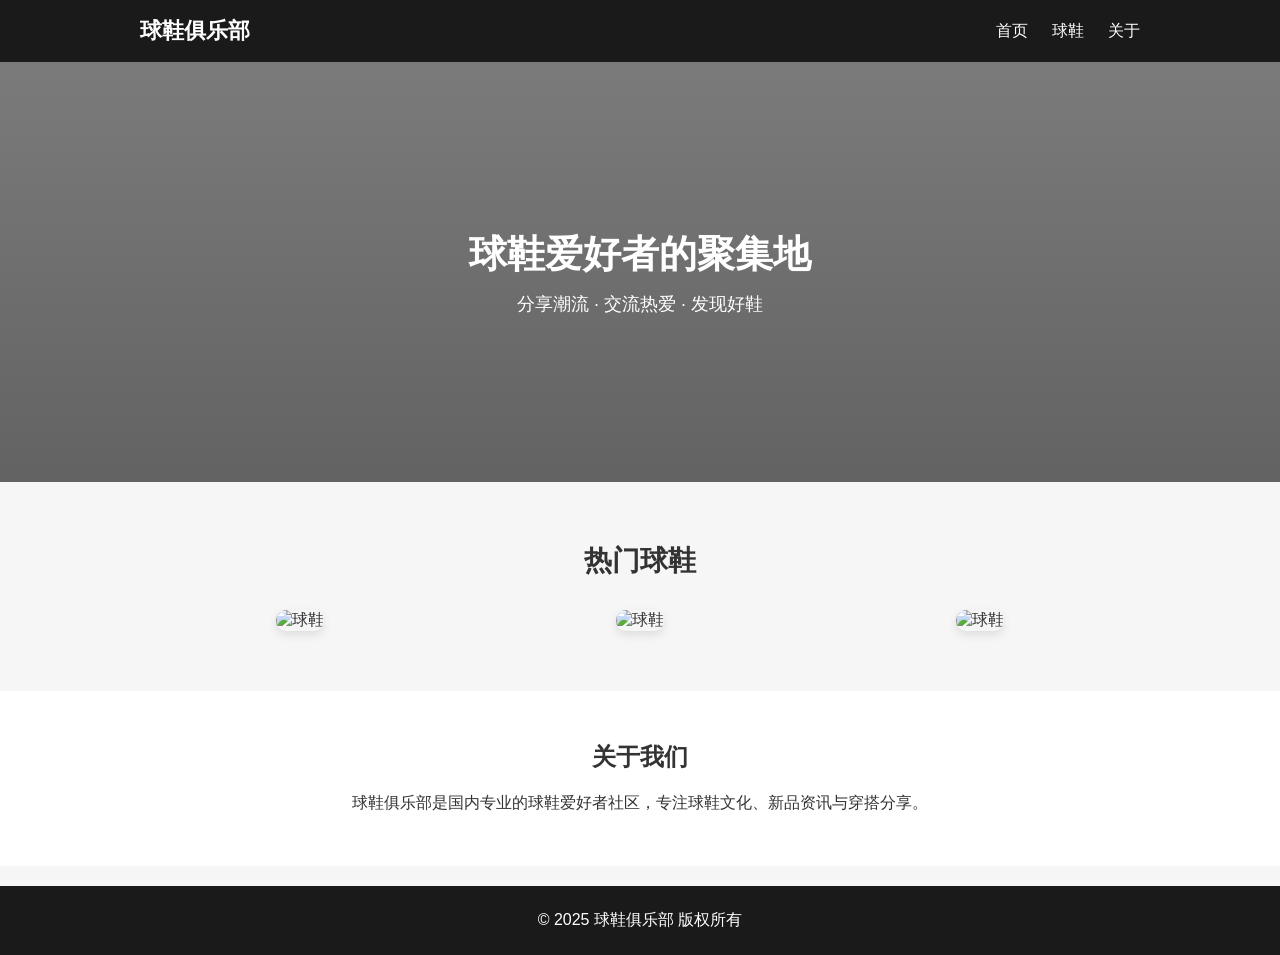
==== index.html @ 02787631 "Add files via upload" ====
﻿<!DOCTYPE html>
<html lang="zh-CN">
<head>
  <meta charset="UTF-8">
  <meta name="viewport" content="width=device-width, initial-scale=1.0">
  <title>球鞋俱乐部 - Sneaker Club</title>
  <link rel="stylesheet" href="style.css">
</head>
<body>


<nav>
  <div class="container">
    <h2 class="logo">球鞋俱乐部</h2>
    <ul class="nav-links">
      <li><a href="#home">首页</a></li>
      <li><a href="#shoes">球鞋</a></li>
      <li><a href="#about">关于</a></li>
    </ul>
  </div>
</nav>


<header id="home" class="banner">
  <div class="container">
    <h1>球鞋爱好者的聚集地</h1>
    <p>分享潮流 · 交流热爱 · 发现好鞋</p>
  </div>
</header>


<section id="shoes" class="shoes">
  <div class="container">
    <h2>热门球鞋</h2>
    <div class="grid">
      <div class="card"><img src="https://picsum.photos/id/1048/300/200" alt="球鞋"></div>
      <div class="card"><img src="https://picsum.photos/id/1057/300/200" alt="球鞋"></div>
      <div class="card"><img src="https://picsum.photos/id/1062/300/200" alt="球鞋"></div>
    </div>
  </div>
</section>


<section id="about" class="about">
  <div class="container">
    <h2>关于我们</h2>
    <p>球鞋俱乐部是国内专业的球鞋爱好者社区，专注球鞋文化、新品资讯与穿搭分享。</p>
  </div>
</section>


<footer>
  <div class="container">
    <p>© 2025 球鞋俱乐部 版权所有</p>
  </div>
</footer>


</body>
</html>
---- style.css ----
﻿* {
  margin: 0;
  padding: 0;
  box-sizing: border-box;
  font-family: "Microsoft YaHei", sans-serif;
}


body {
  background: #f6f6f6;
  color: #333;
}


.container {
  width: 92%;
  max-width: 1000px;
  margin: 0 auto;
}


/* 导航 */
nav {
  background: #1a1a1a;
  color: white;
  padding: 16px 0;
  position: sticky;
  top: 0;
  z-index: 10;
}


nav .container {
  display: flex;
  justify-content: space-between;
  align-items: center;
}


.logo {
  font-size: 22px;
}


.nav-links {
  list-style: none;
  display: flex;
  gap: 24px;
}


.nav-links a {
  color: white;
  text-decoration: none;
  font-size: 16px;
}


/* 横幅 */
.banner {
  height: 420px;
  background: linear-gradient(rgba(0,0,0,0.5), rgba(0,0,0,0.6)),
    url("https://picsum.photos/id/1048/1200/600");
  background-size: cover;
  background-position: center;
  display: flex;
  align-items: center;
  justify-content: center;
  color: white;
  text-align: center;
}


.banner h1 {
  font-size: 38px;
  margin-bottom: 12px;
}


.banner p {
  font-size: 18px;
}


/* 球鞋展示 */
.shoes {
  padding: 60px 0;
  text-align: center;
}


.shoes h2 {
  font-size: 28px;
  margin-bottom: 30px;
}


.grid {
  display: grid;
  grid-template-columns: repeat(auto-fill, minmax(280px, 1fr));
  gap: 20px;
}


.card img {
  width: 100%;
  height: 200px;
  object-fit: cover;
  border-radius: 10px;
  box-shadow: 0 4px 10px rgba(0,0,0,0.1);
}


/* 关于 */
.about {
  background: white;
  padding: 50px 0;
  text-align: center;
}


.about p {
  max-width: 700px;
  margin: 16px auto 0;
  line-height: 1.7;
  font-size: 16px;
}


/* 底部 */
footer {
  background: #1a1a1a;
  color: white;
  text-align: center;
  padding: 24px 0;
  margin-top: 20px;
}
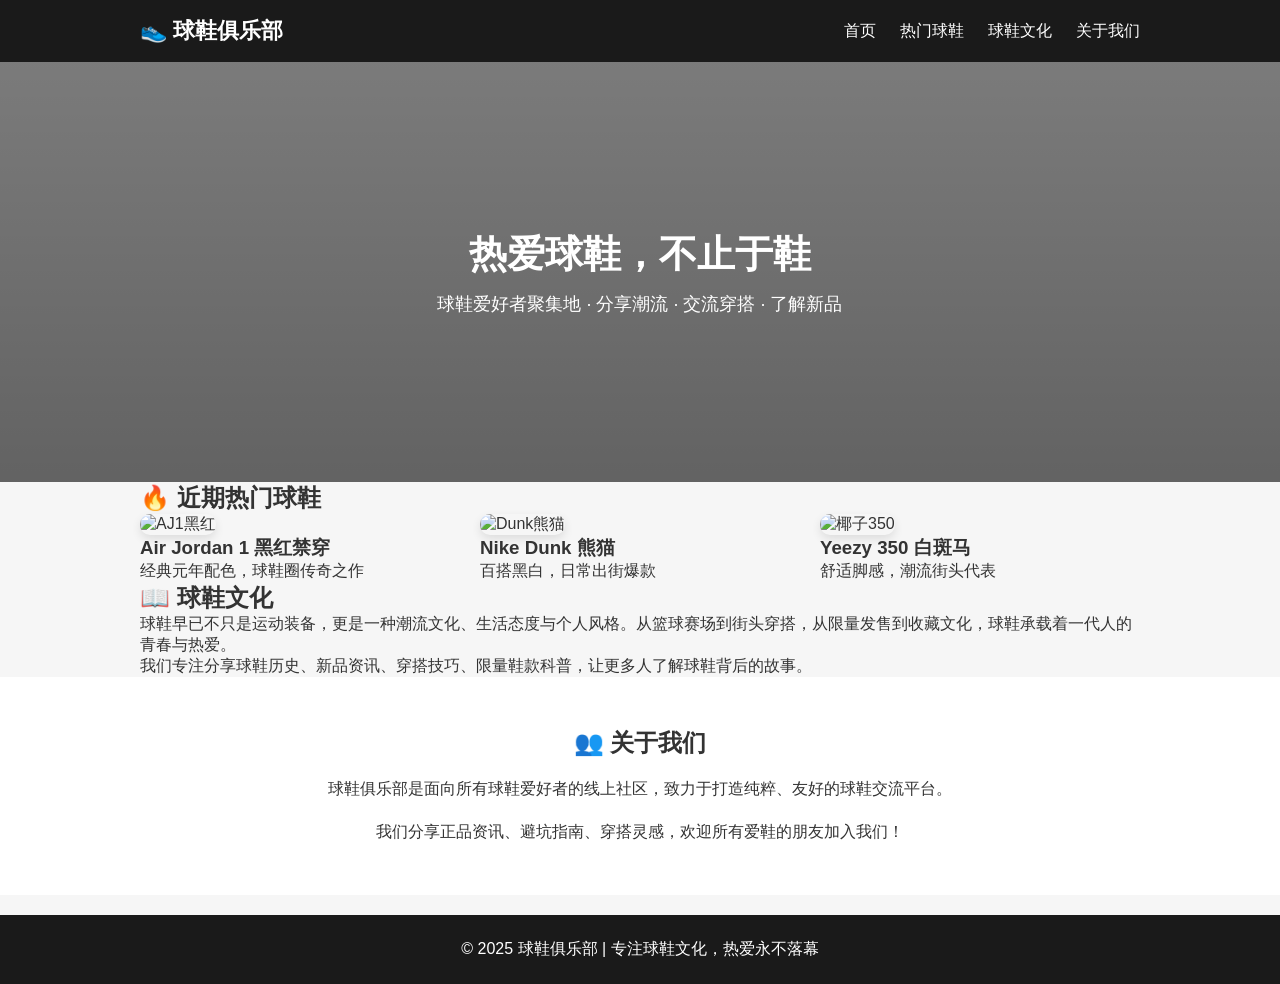
==== commit bfa9c3f0: "Update index.html" ====
--- a/index.html
+++ b/index.html
@@ -1,60 +1,84 @@
-﻿<!DOCTYPE html>
+<!DOCTYPE html>
 <html lang="zh-CN">
 <head>
   <meta charset="UTF-8">
   <meta name="viewport" content="width=device-width, initial-scale=1.0">
-  <title>球鞋俱乐部 - Sneaker Club</title>
+  <title>球鞋俱乐部 | Sneaker Club</title>
   <link rel="stylesheet" href="style.css">
 </head>
 <body>
 
-
+<!-- 导航栏 -->
 <nav>
   <div class="container">
-    <h2 class="logo">球鞋俱乐部</h2>
+    <h2 class="logo">👟 球鞋俱乐部</h2>
     <ul class="nav-links">
       <li><a href="#home">首页</a></li>
-      <li><a href="#shoes">球鞋</a></li>
-      <li><a href="#about">关于</a></li>
+      <li><a href="#hot">热门球鞋</a></li>
+      <li><a href="#culture">球鞋文化</a></li>
+      <li><a href="#about">关于我们</a></li>
     </ul>
   </div>
 </nav>
 
-
+<!-- 首页横幅 -->
 <header id="home" class="banner">
   <div class="container">
-    <h1>球鞋爱好者的聚集地</h1>
-    <p>分享潮流 · 交流热爱 · 发现好鞋</p>
+    <h1>热爱球鞋，不止于鞋</h1>
+    <p>球鞋爱好者聚集地 · 分享潮流 · 交流穿搭 · 了解新品</p>
   </div>
 </header>
 
-
-<section id="shoes" class="shoes">
+<!-- 热门球鞋展示 -->
+<section id="hot" class="hot-shoes">
   <div class="container">
-    <h2>热门球鞋</h2>
+    <h2>🔥 近期热门球鞋</h2>
     <div class="grid">
-      <div class="card"><img src="https://picsum.photos/id/1048/300/200" alt="球鞋"></div>
-      <div class="card"><img src="https://picsum.photos/id/1057/300/200" alt="球鞋"></div>
-      <div class="card"><img src="https://picsum.photos/id/1062/300/200" alt="球鞋"></div>
+      <div class="card">
+        <img src="https://images.unsplash.com/photo-1542291026-7eec264c27ff" alt="AJ1黑红">
+        <h3>Air Jordan 1 黑红禁穿</h3>
+        <p>经典元年配色，球鞋圈传奇之作</p>
+      </div>
+      <div class="card">
+        <img src="https://images.unsplash.com/photo-1556911220-bff31c812dba" alt="Dunk熊猫">
+        <h3>Nike Dunk 熊猫</h3>
+        <p>百搭黑白，日常出街爆款</p>
+      </div>
+      <div class="card">
+        <img src="https://images.unsplash.com/photo-1584917714317-f24f2bf25cc9" alt="椰子350">
+        <h3>Yeezy 350 白斑马</h3>
+        <p>舒适脚感，潮流街头代表</p>
+      </div>
     </div>
   </div>
 </section>
 
-
-<section id="about" class="about">
+<!-- 球鞋文化板块 -->
+<section id="culture" class="culture">
   <div class="container">
-    <h2>关于我们</h2>
-    <p>球鞋俱乐部是国内专业的球鞋爱好者社区，专注球鞋文化、新品资讯与穿搭分享。</p>
+    <h2>📖 球鞋文化</h2>
+    <div class="culture-text">
+      <p>球鞋早已不只是运动装备，更是一种潮流文化、生活态度与个人风格。从篮球赛场到街头穿搭，从限量发售到收藏文化，球鞋承载着一代人的青春与热爱。</p>
+      <p>我们专注分享球鞋历史、新品资讯、穿搭技巧、限量鞋款科普，让更多人了解球鞋背后的故事。</p>
+    </div>
   </div>
 </section>
 
+<!-- 关于我们 -->
+<section id="about" class="about">
+  <div class="container">
+    <h2>👥 关于我们</h2>
+    <p>球鞋俱乐部是面向所有球鞋爱好者的线上社区，致力于打造纯粹、友好的球鞋交流平台。</p>
+    <p>我们分享正品资讯、避坑指南、穿搭灵感，欢迎所有爱鞋的朋友加入我们！</p>
+  </div>
+</section>
 
+<!-- 页脚 -->
 <footer>
   <div class="container">
-    <p>© 2025 球鞋俱乐部 版权所有</p>
+    <p>© 2025 球鞋俱乐部 | 专注球鞋文化，热爱永不落幕</p>
   </div>
 </footer>
 
-
 </body>
-</html>+</html>
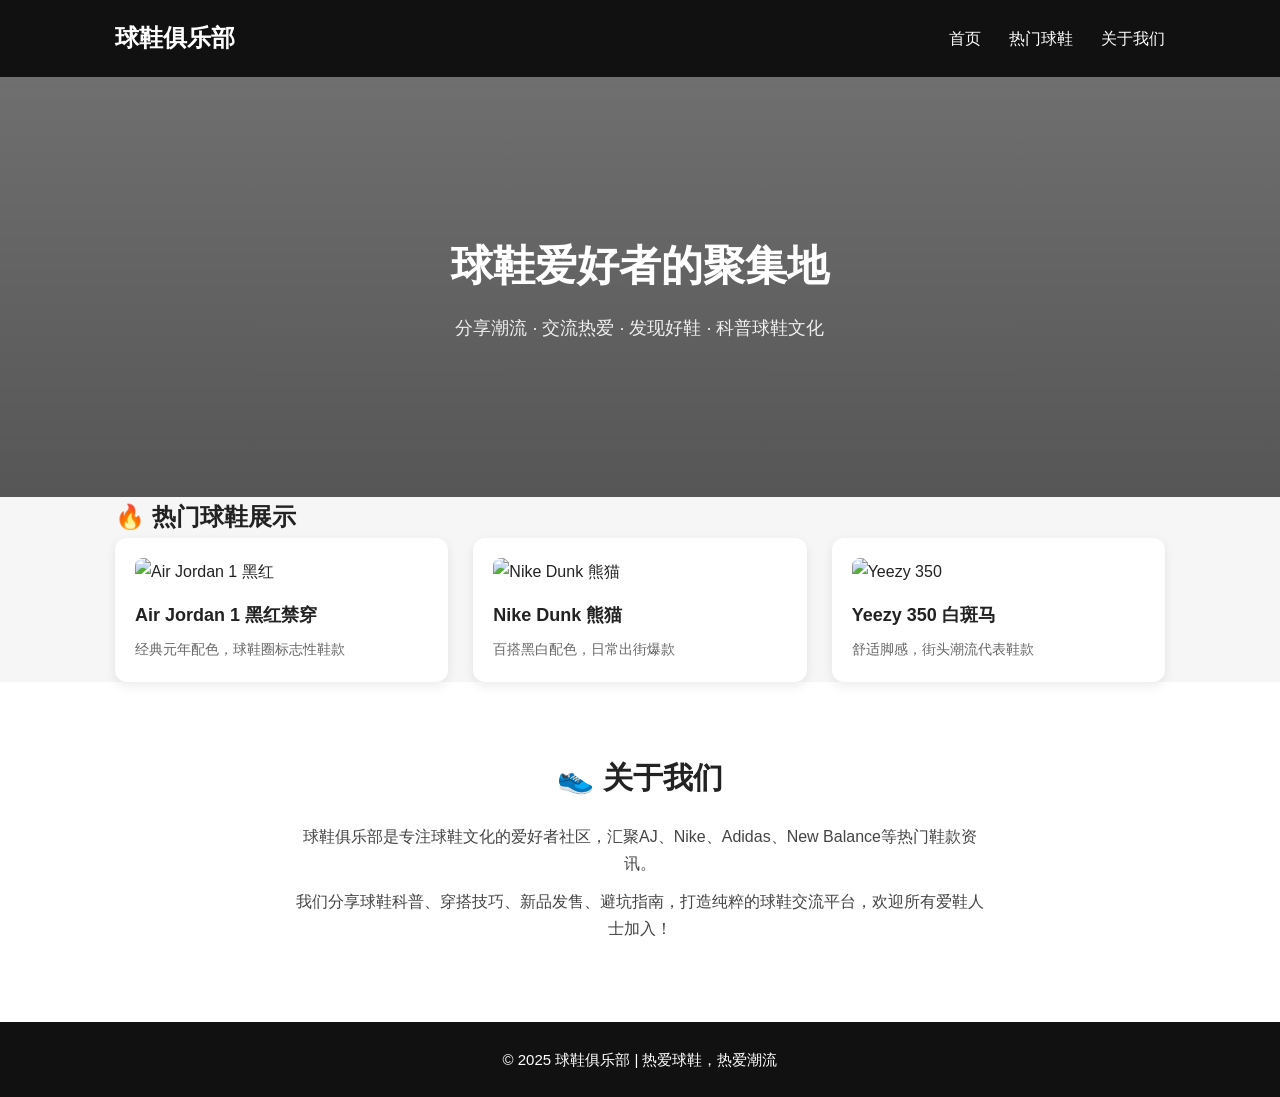
==== commit 6209f864: "Update index.html" ====
--- a/index.html
+++ b/index.html
@@ -3,80 +3,66 @@
 <head>
   <meta charset="UTF-8">
   <meta name="viewport" content="width=device-width, initial-scale=1.0">
-  <title>球鞋俱乐部 | Sneaker Club</title>
+  <title>球鞋俱乐部 - Sneaker Club</title>
   <link rel="stylesheet" href="style.css">
 </head>
 <body>
 
-<!-- 导航栏 -->
 <nav>
   <div class="container">
-    <h2 class="logo">👟 球鞋俱乐部</h2>
+    <h2 class="logo">球鞋俱乐部</h2>
     <ul class="nav-links">
       <li><a href="#home">首页</a></li>
-      <li><a href="#hot">热门球鞋</a></li>
-      <li><a href="#culture">球鞋文化</a></li>
+      <li><a href="#shoes">热门球鞋</a></li>
       <li><a href="#about">关于我们</a></li>
     </ul>
   </div>
 </nav>
 
-<!-- 首页横幅 -->
 <header id="home" class="banner">
   <div class="container">
-    <h1>热爱球鞋，不止于鞋</h1>
-    <p>球鞋爱好者聚集地 · 分享潮流 · 交流穿搭 · 了解新品</p>
+    <h1>球鞋爱好者的聚集地</h1>
+    <p>分享潮流 · 交流热爱 · 发现好鞋 · 科普球鞋文化</p>
   </div>
 </header>
 
-<!-- 热门球鞋展示 -->
-<section id="hot" class="hot-shoes">
+<section id="shoes" class="shoes">
   <div class="container">
-    <h2>🔥 近期热门球鞋</h2>
+    <h2>🔥 热门球鞋展示</h2>
     <div class="grid">
+      <!-- AJ1黑红 真实球鞋图 -->
       <div class="card">
-        <img src="https://images.unsplash.com/photo-1542291026-7eec264c27ff" alt="AJ1黑红">
+        <img src="https://images.unsplash.com/photo-1542291026-7eec264c27ff" alt="Air Jordan 1 黑红">
         <h3>Air Jordan 1 黑红禁穿</h3>
-        <p>经典元年配色，球鞋圈传奇之作</p>
+        <p>经典元年配色，球鞋圈标志性鞋款</p>
       </div>
+      <!-- Nike Dunk熊猫 真实球鞋图 -->
       <div class="card">
-        <img src="https://images.unsplash.com/photo-1556911220-bff31c812dba" alt="Dunk熊猫">
+        <img src="https://images.unsplash.com/photo-1556911220-bff31c812dba" alt="Nike Dunk 熊猫">
         <h3>Nike Dunk 熊猫</h3>
-        <p>百搭黑白，日常出街爆款</p>
+        <p>百搭黑白配色，日常出街爆款</p>
       </div>
+      <!-- Yeezy350 真实球鞋图 -->
       <div class="card">
-        <img src="https://images.unsplash.com/photo-1584917714317-f24f2bf25cc9" alt="椰子350">
+        <img src="https://images.unsplash.com/photo-1584917714317-f24f2bf25cc9" alt="Yeezy 350">
         <h3>Yeezy 350 白斑马</h3>
-        <p>舒适脚感，潮流街头代表</p>
+        <p>舒适脚感，街头潮流代表鞋款</p>
       </div>
     </div>
   </div>
 </section>
 
-<!-- 球鞋文化板块 -->
-<section id="culture" class="culture">
+<section id="about" class="about">
   <div class="container">
-    <h2>📖 球鞋文化</h2>
-    <div class="culture-text">
-      <p>球鞋早已不只是运动装备，更是一种潮流文化、生活态度与个人风格。从篮球赛场到街头穿搭，从限量发售到收藏文化，球鞋承载着一代人的青春与热爱。</p>
-      <p>我们专注分享球鞋历史、新品资讯、穿搭技巧、限量鞋款科普，让更多人了解球鞋背后的故事。</p>
-    </div>
+    <h2>👟 关于我们</h2>
+    <p>球鞋俱乐部是专注球鞋文化的爱好者社区，汇聚AJ、Nike、Adidas、New Balance等热门鞋款资讯。</p>
+    <p>我们分享球鞋科普、穿搭技巧、新品发售、避坑指南，打造纯粹的球鞋交流平台，欢迎所有爱鞋人士加入！</p>
   </div>
 </section>
 
-<!-- 关于我们 -->
-<section id="about" class="about">
-  <div class="container">
-    <h2>👥 关于我们</h2>
-    <p>球鞋俱乐部是面向所有球鞋爱好者的线上社区，致力于打造纯粹、友好的球鞋交流平台。</p>
-    <p>我们分享正品资讯、避坑指南、穿搭灵感，欢迎所有爱鞋的朋友加入我们！</p>
-  </div>
-</section>
-
-<!-- 页脚 -->
 <footer>
   <div class="container">
-    <p>© 2025 球鞋俱乐部 | 专注球鞋文化，热爱永不落幕</p>
+    <p>© 2025 球鞋俱乐部 | 热爱球鞋，热爱潮流</p>
   </div>
 </footer>
 
--- a/style.css
+++ b/style.css
@@ -1,34 +1,31 @@
-﻿* {
+* {
   margin: 0;
   padding: 0;
   box-sizing: border-box;
   font-family: "Microsoft YaHei", sans-serif;
 }
 
-
 body {
   background: #f6f6f6;
-  color: #333;
+  color: #222;
+  line-height: 1.7;
 }
-
 
 .container {
   width: 92%;
-  max-width: 1000px;
+  max-width: 1050px;
   margin: 0 auto;
 }
 
-
-/* 导航 */
+/* 导航栏 */
 nav {
-  background: #1a1a1a;
+  background: #111;
   color: white;
-  padding: 16px 0;
+  padding: 18px 0;
   position: sticky;
   top: 0;
-  z-index: 10;
+  z-index: 100;
 }
-
 
 nav .container {
   display: flex;
@@ -36,31 +33,32 @@
   align-items: center;
 }
 
-
 .logo {
-  font-size: 22px;
+  font-size: 24px;
+  font-weight: bold;
 }
-
 
 .nav-links {
   list-style: none;
   display: flex;
-  gap: 24px;
+  gap: 28px;
 }
-
 
 .nav-links a {
   color: white;
   text-decoration: none;
   font-size: 16px;
+  transition: 0.3s;
 }
 
+.nav-links a:hover {
+  color: #ff4757;
+}
 
-/* 横幅 */
+/* 首页横幅 */
 .banner {
   height: 420px;
-  background: linear-gradient(rgba(0,0,0,0.5), rgba(0,0,0,0.6)),
-    url("https://picsum.photos/id/1048/1200/600");
+  background: linear-gradient(rgba(0,0,0,0.55), rgba(0,0,0,0.65)), url("https://images.unsplash.com/photo-1542291026-7eec264c27ff");
   background-size: cover;
   background-position: center;
   display: flex;
@@ -70,68 +68,108 @@
   text-align: center;
 }
 
-
 .banner h1 {
-  font-size: 38px;
+  font-size: 42px;
   margin-bottom: 12px;
 }
 
-
 .banner p {
   font-size: 18px;
+  opacity: 0.9;
 }
 
+/* 热门球鞋板块 */
+.hot-shoes {
+  padding: 70px 0;
+  text-align: center;
+}
 
-/* 球鞋展示 */
-.shoes {
+.hot-shoes h2 {
+  font-size: 30px;
+  margin-bottom: 40px;
+  color: #222;
+}
+
+.grid {
+  display: grid;
+  grid-template-columns: repeat(auto-fill, minmax(290px, 1fr));
+  gap: 25px;
+}
+
+.card {
+  background: white;
+  border-radius: 12px;
+  padding: 20px;
+  box-shadow: 0 4px 12px rgba(0,0,0,0.08);
+  transition: 0.3s;
+}
+
+.card:hover {
+  transform: translateY(-6px);
+}
+
+.card img {
+  width: 100%;
+  height: 220px;
+  object-fit: cover;
+  border-radius: 8px;
+  margin-bottom: 15px;
+}
+
+.card h3 {
+  font-size: 18px;
+  margin-bottom: 8px;
+}
+
+.card p {
+  color: #666;
+  font-size: 14px;
+}
+
+/* 球鞋文化板块 */
+.culture {
+  background: #111;
+  color: white;
   padding: 60px 0;
   text-align: center;
 }
 
-
-.shoes h2 {
-  font-size: 28px;
-  margin-bottom: 30px;
+.culture h2 {
+  font-size: 30px;
+  margin-bottom: 20px;
 }
 
-
-.grid {
-  display: grid;
-  grid-template-columns: repeat(auto-fill, minmax(280px, 1fr));
-  gap: 20px;
+.culture-text {
+  max-width: 750px;
+  margin: 0 auto;
+  font-size: 16px;
+  opacity: 0.9;
 }
 
-
-.card img {
-  width: 100%;
-  height: 200px;
-  object-fit: cover;
-  border-radius: 10px;
-  box-shadow: 0 4px 10px rgba(0,0,0,0.1);
+/* 关于我们 */
+.about {
+  padding: 70px 0;
+  text-align: center;
+  background: white;
 }
 
-
-/* 关于 */
-.about {
-  background: white;
-  padding: 50px 0;
-  text-align: center;
+.about h2 {
+  font-size: 30px;
+  margin-bottom: 20px;
 }
-
 
 .about p {
   max-width: 700px;
-  margin: 16px auto 0;
-  line-height: 1.7;
+  margin: 10px auto;
   font-size: 16px;
+  color: #444;
 }
 
-
-/* 底部 */
+/* 页脚 */
 footer {
-  background: #1a1a1a;
+  background: #111;
   color: white;
   text-align: center;
-  padding: 24px 0;
-  margin-top: 20px;
-}+  padding: 25px 0;
+  font-size: 15px;
+}
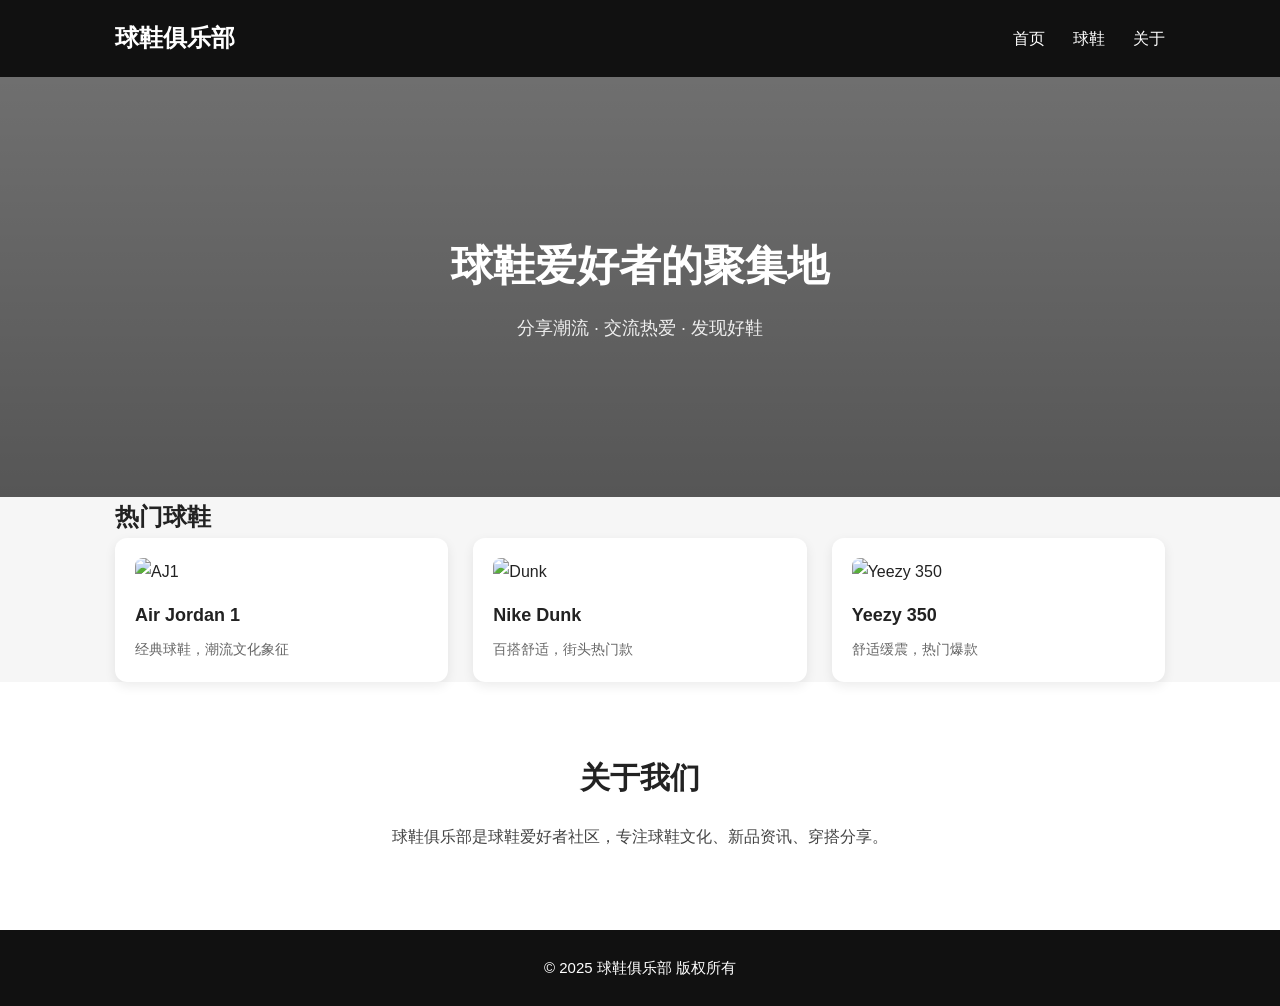
==== commit cb296993: "Update sneaker club HTML structure and content" ====
--- a/index.html
+++ b/index.html
@@ -13,8 +13,8 @@
     <h2 class="logo">球鞋俱乐部</h2>
     <ul class="nav-links">
       <li><a href="#home">首页</a></li>
-      <li><a href="#shoes">热门球鞋</a></li>
-      <li><a href="#about">关于我们</a></li>
+      <li><a href="#shoes">球鞋</a></li>
+      <li><a href="#about">关于</a></li>
     </ul>
   </div>
 </nav>
@@ -22,31 +22,28 @@
 <header id="home" class="banner">
   <div class="container">
     <h1>球鞋爱好者的聚集地</h1>
-    <p>分享潮流 · 交流热爱 · 发现好鞋 · 科普球鞋文化</p>
+    <p>分享潮流 · 交流热爱 · 发现好鞋</p>
   </div>
 </header>
 
 <section id="shoes" class="shoes">
   <div class="container">
-    <h2>🔥 热门球鞋展示</h2>
+    <h2>热门球鞋</h2>
     <div class="grid">
-      <!-- AJ1黑红 真实球鞋图 -->
       <div class="card">
-        <img src="https://images.unsplash.com/photo-1542291026-7eec264c27ff" alt="Air Jordan 1 黑红">
-        <h3>Air Jordan 1 黑红禁穿</h3>
-        <p>经典元年配色，球鞋圈标志性鞋款</p>
+        <img src="https://cdn.shopify.com/s/files/1/1626/5391/files/AJ1_Sizing_2.jpg?v=1698242012" alt="AJ1">
+        <h3>Air Jordan 1</h3>
+        <p>经典球鞋，潮流文化象征</p>
       </div>
-      <!-- Nike Dunk熊猫 真实球鞋图 -->
       <div class="card">
-        <img src="https://images.unsplash.com/photo-1556911220-bff31c812dba" alt="Nike Dunk 熊猫">
-        <h3>Nike Dunk 熊猫</h3>
-        <p>百搭黑白配色，日常出街爆款</p>
+        <img src="https://chaobar.com/wp-content/uploads/2024/03/aiwbr-5q8po-edited.jpg.webp" alt="Dunk">
+        <h3>Nike Dunk</h3>
+        <p>百搭舒适，街头热门款</p>
       </div>
-      <!-- Yeezy350 真实球鞋图 -->
       <div class="card">
-        <img src="https://images.unsplash.com/photo-1584917714317-f24f2bf25cc9" alt="Yeezy 350">
-        <h3>Yeezy 350 白斑马</h3>
-        <p>舒适脚感，街头潮流代表鞋款</p>
+        <img src="https://weartesters.com/uploads/2016/10/Heres-Your-First-Look-at-the-All-Grey-adidas-Yeezy-Boost-350-V2.png" alt="Yeezy 350">
+        <h3>Yeezy 350</h3>
+        <p>舒适缓震，热门爆款</p>
       </div>
     </div>
   </div>
@@ -54,15 +51,14 @@
 
 <section id="about" class="about">
   <div class="container">
-    <h2>👟 关于我们</h2>
-    <p>球鞋俱乐部是专注球鞋文化的爱好者社区，汇聚AJ、Nike、Adidas、New Balance等热门鞋款资讯。</p>
-    <p>我们分享球鞋科普、穿搭技巧、新品发售、避坑指南，打造纯粹的球鞋交流平台，欢迎所有爱鞋人士加入！</p>
+    <h2>关于我们</h2>
+    <p>球鞋俱乐部是球鞋爱好者社区，专注球鞋文化、新品资讯、穿搭分享。</p>
   </div>
 </section>
 
 <footer>
   <div class="container">
-    <p>© 2025 球鞋俱乐部 | 热爱球鞋，热爱潮流</p>
+    <p>© 2025 球鞋俱乐部 版权所有</p>
   </div>
 </footer>
 
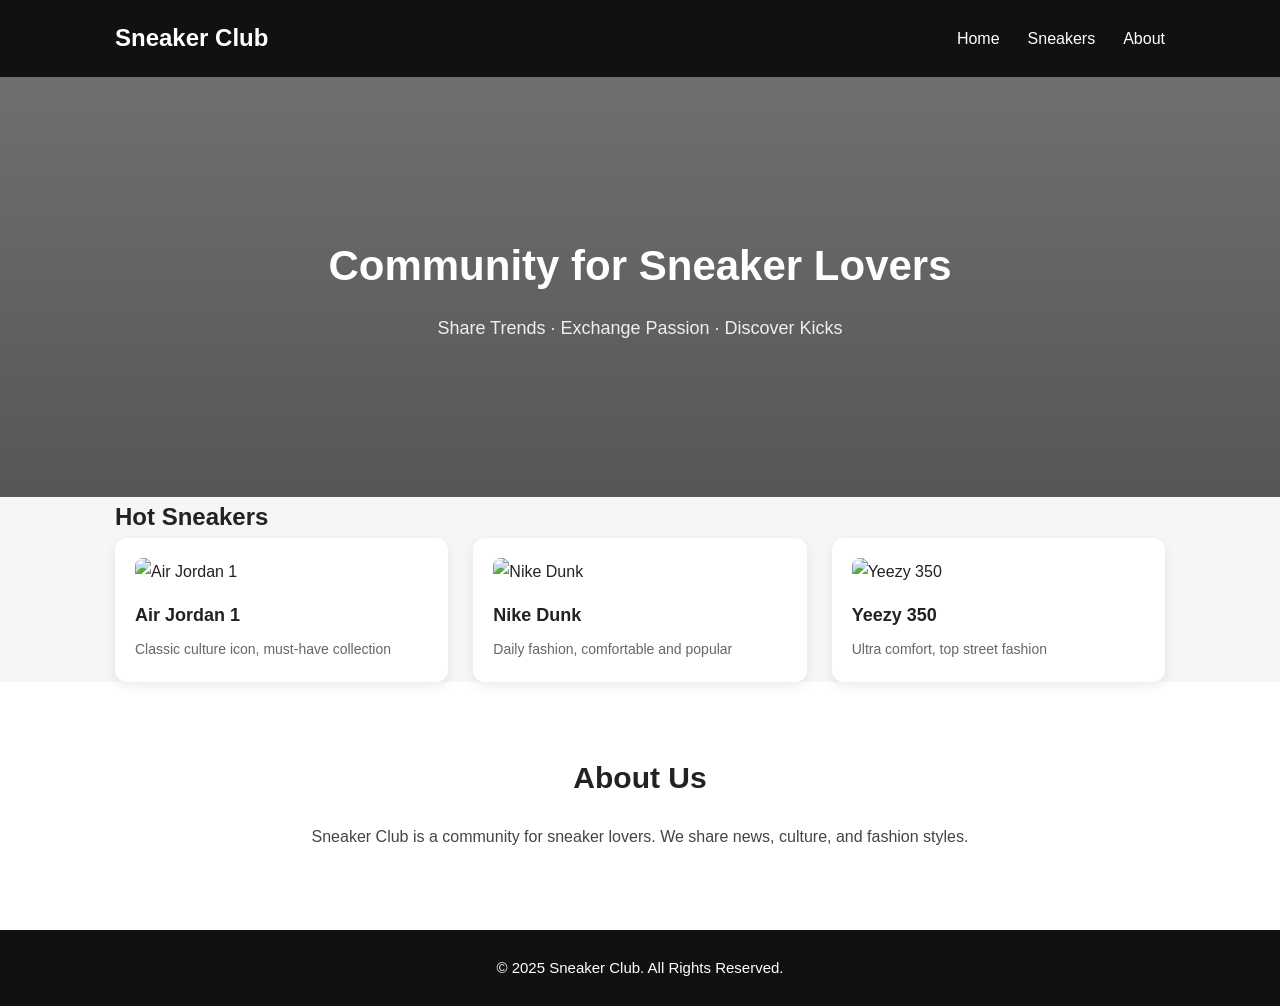
==== commit 1a52ee4d: "Update index.html" ====
--- a/index.html
+++ b/index.html
@@ -1,49 +1,49 @@
 <!DOCTYPE html>
-<html lang="zh-CN">
+<html lang="en">
 <head>
   <meta charset="UTF-8">
   <meta name="viewport" content="width=device-width, initial-scale=1.0">
-  <title>球鞋俱乐部 - Sneaker Club</title>
+  <title>Sneaker Club</title>
   <link rel="stylesheet" href="style.css">
 </head>
 <body>
 
 <nav>
   <div class="container">
-    <h2 class="logo">球鞋俱乐部</h2>
+    <h2 class="logo">Sneaker Club</h2>
     <ul class="nav-links">
-      <li><a href="#home">首页</a></li>
-      <li><a href="#shoes">球鞋</a></li>
-      <li><a href="#about">关于</a></li>
+      <li><a href="#home">Home</a></li>
+      <li><a href="#shoes">Sneakers</a></li>
+      <li><a href="#about">About</a></li>
     </ul>
   </div>
 </nav>
 
 <header id="home" class="banner">
   <div class="container">
-    <h1>球鞋爱好者的聚集地</h1>
-    <p>分享潮流 · 交流热爱 · 发现好鞋</p>
+    <h1>Community for Sneaker Lovers</h1>
+    <p>Share Trends · Exchange Passion · Discover Kicks</p>
   </div>
 </header>
 
 <section id="shoes" class="shoes">
   <div class="container">
-    <h2>热门球鞋</h2>
+    <h2>Hot Sneakers</h2>
     <div class="grid">
       <div class="card">
-        <img src="https://cdn.shopify.com/s/files/1/1626/5391/files/AJ1_Sizing_2.jpg?v=1698242012" alt="AJ1">
+        <img src="https://cdn.shopify.com/s/files/1/1626/5391/files/AJ1_Sizing_2.jpg?v=1698242012" alt="Air Jordan 1">
         <h3>Air Jordan 1</h3>
-        <p>经典球鞋，潮流文化象征</p>
+        <p>Classic culture icon, must-have collection</p>
       </div>
       <div class="card">
-        <img src="https://chaobar.com/wp-content/uploads/2024/03/aiwbr-5q8po-edited.jpg.webp" alt="Dunk">
+        <img src="https://chaobar.com/wp-content/uploads/2024/03/aiwbr-5q8po-edited.jpg.webp" alt="Nike Dunk">
         <h3>Nike Dunk</h3>
-        <p>百搭舒适，街头热门款</p>
+        <p>Daily fashion, comfortable and popular</p>
       </div>
       <div class="card">
-        <img src="https://weartesters.com/uploads/2016/10/Heres-Your-First-Look-at-the-All-Grey-adidas-Yeezy-Boost-350-V2.png" alt="Yeezy 350">
+        <img src="https://image-cdn.hypb.st/https%3A%2F%2Fhypebeast.com%2Fimage%2F2019%2F05%2Fadidas-yeezy-boost-350-v2-black-static-closer-look-1.jpg?q=90&w=1400&cbr=1&fit=max" alt="Yeezy 350">
         <h3>Yeezy 350</h3>
-        <p>舒适缓震，热门爆款</p>
+        <p>Ultra comfort, top street fashion</p>
       </div>
     </div>
   </div>
@@ -51,14 +51,14 @@
 
 <section id="about" class="about">
   <div class="container">
-    <h2>关于我们</h2>
-    <p>球鞋俱乐部是球鞋爱好者社区，专注球鞋文化、新品资讯、穿搭分享。</p>
+    <h2>About Us</h2>
+    <p>Sneaker Club is a community for sneaker lovers. We share news, culture, and fashion styles.</p>
   </div>
 </section>
 
 <footer>
   <div class="container">
-    <p>© 2025 球鞋俱乐部 版权所有</p>
+    <p>© 2025 Sneaker Club. All Rights Reserved.</p>
   </div>
 </footer>
 
